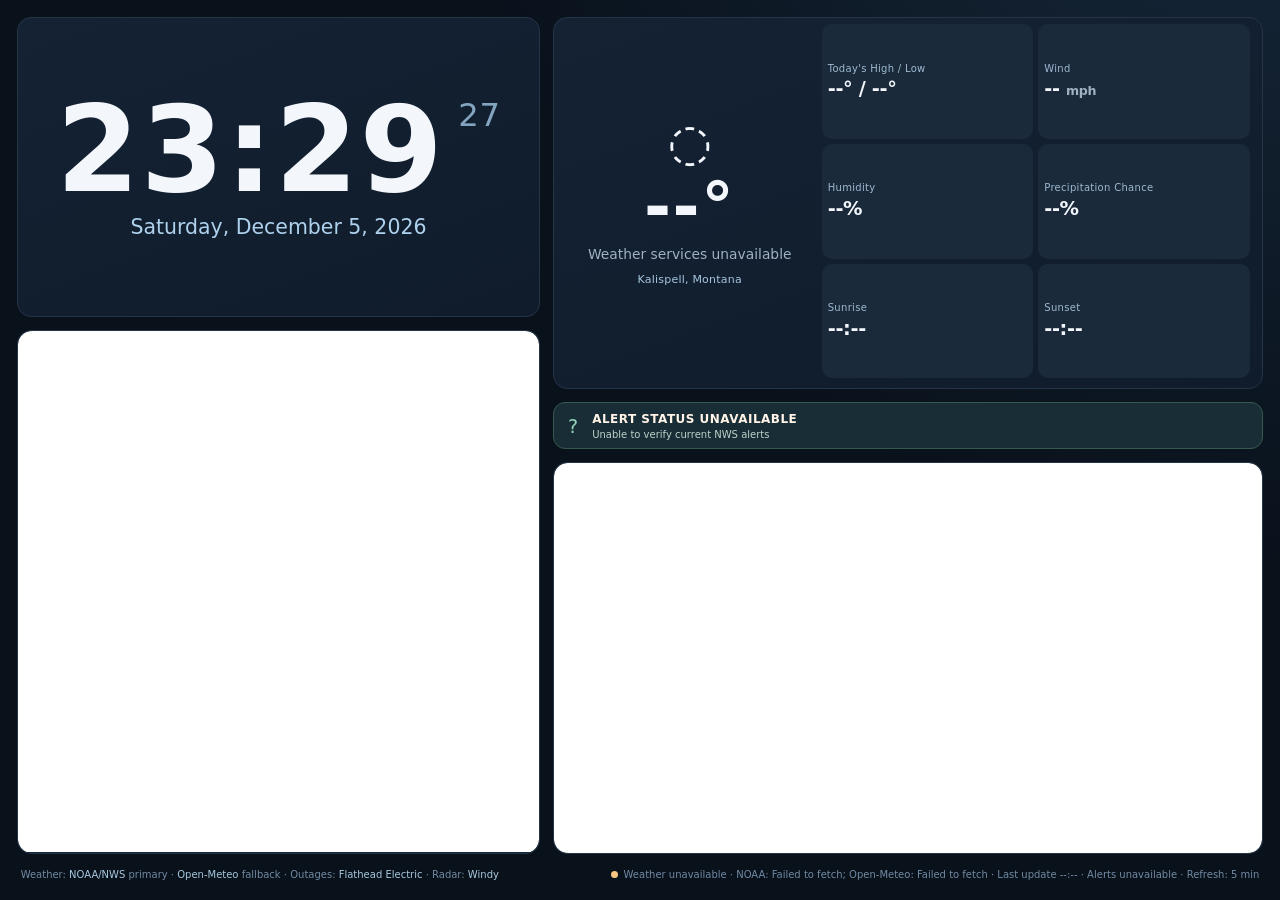
==== kalispell-dashboard/index.html @ 85103fdf "Add files via upload" ====
<!doctype html>
<html lang="en">
<head>
  <meta charset="utf-8">
  <meta name="viewport" content="width=device-width, initial-scale=1">
  <meta name="theme-color" content="#0a111b">
  <meta name="description" content="Kalispell, Montana live weather, power outage map and radar TV dashboard">
  <title>Kalispell | Live Information Dashboard</title>
  <!-- Kalispell TV Dashboard v1.0 -->
  <style>
    :root{color-scheme:dark;--bg:#09111b;--panel:#111e2d;--border:#243548;--soft:#9fb1c3;--white:#f3f7fc;--accent:#73c4eb;--ok:#8bd5b1;--warn:#f8c681}
    *{box-sizing:border-box}
    html,body{margin:0;min-height:100%;background:var(--bg);color:var(--white);font-family:Inter,ui-sans-serif,system-ui,-apple-system,"Segoe UI",sans-serif}
    body{overflow:hidden}
    .screen{height:100dvh;min-height:560px;display:grid;grid-template-rows:minmax(0,1fr) auto;gap:clamp(10px,1vw,20px);padding:clamp(12px,1.3vw,28px);background:radial-gradient(circle at 100% -30%,#182b3e 0%,transparent 48%),var(--bg)}
    .header{display:flex;justify-content:space-between;align-items:center;gap:20px;min-height:clamp(88px,12vh,140px)}
    .eyebrow,.label{font-weight:750;letter-spacing:.16em;text-transform:uppercase;color:var(--soft);font-size:clamp(10px,.8vw,16px)}
    .place{display:flex;align-items:center;gap:12px;margin-bottom:7px}
    .place .dot{height:9px;width:9px;flex-shrink:0;background:var(--accent);border-radius:50%;box-shadow:0 0 15px #73c4eb77}
    h1{font-size:clamp(19px,1.9vw,36px);margin:0;font-weight:700;letter-spacing:-.04em}
    .date{color:var(--soft);font-size:clamp(14px,1vw,20px);margin-top:5px}
    .clockgroup{text-align:right;white-space:nowrap}
    .clock{font-size:clamp(48px,5.25vw,108px);font-weight:720;line-height:.98;letter-spacing:-.068em;font-variant-numeric:tabular-nums}
    .clock small{font-size:.45em;letter-spacing:-.02em;color:#7f9bb5}
    .tz{font-size:clamp(10px,.8vw,15px);color:var(--soft);margin-top:6px;letter-spacing:.12em}
    .bodygrid{display:grid;grid-template-columns:minmax(0,42%) minmax(0,1fr);grid-template-rows:minmax(0,1fr);gap:clamp(10px,1vw,20px);min-height:0}
    .panel{min-height:0;overflow:hidden;background:linear-gradient(160deg,#142234,#101c2b);border:1px solid var(--border);border-radius:clamp(14px,1vw,21px);display:flex;flex-direction:column;position:relative}
    .panel-head{padding:clamp(12px,1.2vw,23px) clamp(16px,1.4vw,27px) 0;display:flex;gap:16px;align-items:center;justify-content:space-between;flex-shrink:0}
    .panel-title{display:flex;gap:10px;align-items:center;font-weight:750;letter-spacing:.12em;text-transform:uppercase;font-size:clamp(12px,.9vw,18px)}
    .panel-title svg{width:21px;height:21px;color:var(--accent)}
    .external{color:var(--accent);text-decoration:none;border:1px solid #3c617a;border-radius:8px;padding:8px 12px;font-size:clamp(10px,.7vw,14px);font-weight:650;white-space:nowrap;transition:background .2s}
    .external:hover,.external:focus-visible{background:#1b405c;outline:none}
    .weather{grid-column:auto;grid-row:auto;display:grid;grid-template-rows:auto auto minmax(0,1fr) auto}
    .weather-main{padding:clamp(12px,1.4vw,28px) clamp(16px,1.4vw,27px) clamp(5px,.6vw,12px);display:flex;align-items:center;gap:clamp(12px,1.25vw,22px)}
    .weather-symbol{font-size:clamp(36px,4vw,82px);filter:drop-shadow(0 0 14px #ffffff10);line-height:1;min-width:1.3em;text-align:center}
    .temp{font-size:clamp(52px,5vw,104px);font-weight:730;letter-spacing:-.075em;line-height:1;font-variant-numeric:tabular-nums}
    .condition{font-size:clamp(13px,1.05vw,21px);color:var(--soft);margin-top:6px;font-weight:500}
    .metrics{display:grid;grid-template-columns:repeat(2,minmax(0,1fr));margin:0 clamp(16px,1.4vw,27px);border-top:1px solid var(--border);flex:1;align-content:space-around}
    .metric{padding:clamp(5px,.7vw,12px) 3px;min-width:0}
    .metric:nth-child(even){padding-left:clamp(12px,1.3vw,25px);border-left:1px solid var(--border)}
    .metric-name{color:#96abc0;font-size:clamp(10px,.75vw,15px);letter-spacing:.03em}
    .metric-value{font-weight:680;font-size:clamp(17px,1.5vw,32px);margin-top:4px;font-variant-numeric:tabular-nums;white-space:nowrap}
    .metric-value em{font-size:.65em;color:var(--soft);font-style:normal}
    .weather-bottom{border-top:1px solid var(--border);padding:clamp(9px,.7vw,14px) clamp(16px,1.4vw,27px);display:flex;justify-content:space-between;align-items:center;gap:8px;color:#93a9be;font-size:clamp(10px,.7vw,14px)}
    .status-dot{display:inline-block;width:7px;height:7px;background:#7d8e9f;border-radius:50%;margin-right:6px}
    .status-dot.live{background:var(--ok)}.status-dot.error{background:var(--warn)}
    .map-panel{grid-column:auto;grid-row:auto;}
    .radar-panel{grid-column:auto;grid-row:auto}
    .map-wrap{position:relative;flex:1;min-height:0;margin:clamp(11px,.9vw,18px);overflow:hidden;border-radius:10px;background:repeating-linear-gradient(45deg,#162637,#162637 14px,#1b2c3d 14px,#1b2c3d 28px)}
    iframe{position:absolute;inset:0;width:100%;height:100%;border:0;background:#152435}
    .map-caption{position:absolute;right:12px;bottom:12px;background:#0b1726e6;padding:7px 11px;border:1px solid #324356;border-radius:8px;color:#c5d1dc;font-size:clamp(10px,.72vw,14px);pointer-events:none}
    .radar-caption{left:12px;right:auto}
    footer{display:flex;justify-content:space-between;align-items:center;gap:16px;color:#718ba4;font-size:clamp(10px,.75vw,15px);padding:0 4px;min-height:17px}
    footer a{color:#a8c9df;text-decoration:none}
    .offscreen{position:absolute;width:1px;height:1px;overflow:hidden;clip-path:inset(50%)}
    .leftstack,.rightstack{min-height:0;display:grid;gap:clamp(10px,1vw,20px)}
    .leftstack{grid-template-rows:minmax(0,.73fr) minmax(0,1.27fr)}
    .rightstack{grid-template-rows:minmax(0,1fr) minmax(0,1fr)}
    .rightstack.has-alerts{grid-template-rows:minmax(0,1fr) auto minmax(0,1fr)}
    .clock-panel{padding:clamp(18px,2.2vw,44px);justify-content:space-between}
    .clock-panel .clockgroup{text-align:left;white-space:nowrap}
    .clock-panel .clock{font-size:clamp(64px,7.4vw,148px)}
    .clock-panel .date{font-size:clamp(17px,1.55vw,30px);color:#e2eaf4}
    .clock-panel h1{font-size:clamp(24px,2.35vw,44px)}
    .clock-panel .tz{font-size:clamp(12px,.95vw,18px)}
    .weather-main{padding-top:clamp(6px,.85vw,18px);padding-bottom:3px}
    .weather-symbol{font-size:clamp(35px,3.2vw,67px)}
    .temp{font-size:clamp(48px,4.4vw,92px)}
    .metric-value{font-size:clamp(17px,1.38vw,29px)}
    .metric{padding:clamp(3px,.38vw,8px) 3px}
    .alert-banner{display:none;background:linear-gradient(100deg,#5f311d,#342327);border:1px solid #e7a16d;color:#fff4e7;border-radius:12px;padding:clamp(10px,.9vw,18px) clamp(14px,1vw,22px);align-items:center;gap:14px;min-width:0}
    .alert-banner.active{display:flex}
    .alert-symbol{font-size:27px;flex-shrink:0}
    .alert-copy{min-width:0;flex:1}
    .alert-heading{font-size:clamp(13px,1vw,20px);font-weight:800;letter-spacing:.04em}
    .alert-details{font-size:clamp(11px,.8vw,15px);color:#f0c8ae;margin-top:3px;overflow:hidden;text-overflow:ellipsis;white-space:nowrap}
    .alert-link{color:#ffe2b2;text-decoration:underline;font-size:clamp(11px,.75vw,14px);white-space:nowrap}
    .alert-banner.severe{background:linear-gradient(100deg,#862b2b,#41202a);border-color:#ff8989}
    /* v3: Clock featured, outage map expanded, compact weather information tiles */
    .clock-panel{justify-content:center;align-items:center;gap:clamp(8px,1.2vh,16px);padding:clamp(10px,1.2vw,22px)}
    .clock-panel .clockgroup{width:100%;text-align:center;display:flex;align-items:center;justify-content:center;flex-direction:column;gap:clamp(6px,1vh,12px);margin-top:0}
    .clock-panel .clock{display:flex;align-items:flex-start;justify-content:center;gap:clamp(4px,.7vw,14px);font-size:clamp(80px,10.1vw,188px);line-height:.92;letter-spacing:-.065em;font-weight:650}
    .clock-panel .clock small{font-size:.27em;line-height:1.05;letter-spacing:0;margin-top:.08em;color:#83a5c0;font-weight:500}
    .clock-panel .date{font-size:clamp(18px,1.6vw,30px);color:#aed1ed;font-weight:400;margin:0;text-align:center}
    .metrics{grid-template-columns:repeat(3,minmax(0,1fr));gap:clamp(6px,.45vw,10px);margin:0 clamp(12px,1vw,20px) clamp(6px,.5vw,10px);padding-top:clamp(4px,.4vw,8px);align-content:start}
    .metric,.metric:nth-child(even){border:0;padding:clamp(8px,.65vw,12px);background:#1a2a3b;border-radius:10px;display:flex;flex-direction:column;justify-content:center;gap:clamp(4px,.25vw,7px)}
    .metric-name{font-size:clamp(10px,.68vw,13px);line-height:1.2;color:#9db9d1}
    .metric-value{font-size:clamp(18px,1.45vw,28px);margin:0;letter-spacing:-.02em}
    .weather-main{flex-shrink:0;gap:clamp(12px,1.1vw,20px);padding:clamp(6px,.55vw,12px) clamp(16px,1.1vw,24px) clamp(4px,.35vw,8px)}
    .weather-symbol{min-width:1.1em;font-size:clamp(44px,3.7vw,72px)}
    .temp{font-size:clamp(56px,4.5vw,90px)}
    .condition{margin-top:2px}
    .weather-location{font-size:clamp(11px,.8vw,15px);color:#83a5c0;letter-spacing:.12em;text-transform:uppercase;margin-top:5px}
    .weather-bottom{flex-shrink:0;padding:clamp(7px,.55vw,10px) clamp(16px,1.1vw,22px);font-size:clamp(10px,.68vw,13px)}
    @media(max-height:820px) and (min-width:851px){.metric,.metric:nth-child(even){padding:5px 9px;gap:2px}.weather-main{padding:5px 18px}.temp{font-size:clamp(44px,3.9vw,76px)}.clock-panel .clock{font-size:clamp(72px,9.6vw,176px)}.clock-panel .date{font-size:clamp(16px,1.45vw,26px)}}
    @media(max-width:850px){body{overflow:auto}.screen{height:auto;min-height:100dvh}.bodygrid{grid-template-columns:1fr;grid-template-rows:auto auto}.leftstack{grid-template-rows:250px 370px}.rightstack{grid-template-rows:370px 340px}.rightstack.has-alerts{grid-template-rows:370px auto 340px}.weather-main{padding-top:20px}.metrics{min-height:210px}.clock-panel .clock{font-size:clamp(54px,10vw,100px)}.metrics{grid-template-columns:repeat(2,minmax(0,1fr))}footer{flex-wrap:wrap}}
    @media(max-height:730px) and (min-width:851px){.screen{gap:8px;padding:10px}.weather-main{padding-top:2px;padding-bottom:2px}.metric{padding-top:1px;padding-bottom:1px}.panel-head{padding-top:8px}.map-wrap{margin:7px}.weather-bottom{padding-top:4px;padding-bottom:4px}.clock-panel{padding:12px}.clock-panel .clockgroup{gap:4px}}

    /* v5: fullscreen map canvases, compact landscape weather + persistent alert strip */
    .rightstack,.rightstack.has-alerts{grid-template-rows:minmax(0,1fr) auto minmax(0,1.05fr)}
    .map-panel .map-wrap,.radar-panel .map-wrap{margin:0;border-radius:inherit;flex:1}
    .weather{display:flex;flex-direction:column}
    .weather-content{padding-top:clamp(12px,1vw,22px)}
    .weather-main{justify-content:flex-start;padding-top:clamp(6px,.6vw,14px)}
    .weather-location{margin-top:clamp(3px,.35vw,8px);font-size:clamp(11px,.85vw,17px);color:#a6c6df;text-transform:none;letter-spacing:.02em;text-align:center}
    .weather .panel-head{padding:clamp(10px,.85vw,17px) clamp(14px,1vw,22px) 5px}
    .weather-content{display:grid;grid-template-columns:minmax(0,36%) minmax(0,1fr);gap:clamp(8px,.7vw,14px);padding:clamp(6px,.5vw,10px) clamp(12px,1vw,20px) clamp(10px,.7vw,14px);flex:1;min-height:0;align-items:stretch}
    .weather-main{padding:0;display:flex;flex-direction:column;align-items:center;justify-content:center;gap:clamp(5px,.7vh,12px);min-width:0}
    .weather-symbol{font-size:clamp(42px,4vw,76px);min-width:0}
    .temp{font-size:clamp(58px,5.1vw,100px);line-height:1;text-align:center}
    .condition{font-size:clamp(13px,1.08vw,20px);text-align:center;margin:0}
    .metrics{border-top:0;display:grid;grid-template-columns:repeat(2,minmax(0,1fr));grid-template-rows:repeat(3,minmax(0,1fr));gap:clamp(5px,.4vw,9px);margin:0;padding:0;min-height:0;align-content:stretch}
    .metric,.metric:nth-child(even){padding:clamp(5px,.48vw,10px);min-height:0;gap:clamp(2px,.3vh,6px);justify-content:center}
    .metric-name{font-size:clamp(10px,.73vw,14px)}
    .metric-value{font-size:clamp(18px,1.52vw,30px)}
    .alert-banner{display:flex;min-height:clamp(47px,5.1vh,76px);background:#182d35;border-color:#36594e;padding:clamp(8px,.65vw,13px) clamp(14px,1vw,20px)}
    .alert-banner.severe{background:linear-gradient(100deg,#862b2b,#41202a);border-color:#ff8989}
    .alert-symbol{font-size:clamp(19px,1.3vw,26px);color:#95d5bb}
    .alert-banner.severe .alert-symbol{color:#fff}
    .alert-heading{font-size:clamp(12px,.93vw,17px)}
    .alert-details{font-size:clamp(10px,.74vw,14px);color:#bed3ca}
    .alert-link[hidden]{display:none}
    .footer-health{white-space:nowrap}
    @media (min-width:851px) and (max-height:820px){.weather-content{padding:3px 10px 8px}.weather .panel-head{padding-top:7px}.weather-symbol{font-size:clamp(32px,3vw,55px)}.temp{font-size:clamp(45px,4.2vw,78px)}.metric,.metric:nth-child(even){padding:3px 8px;gap:2px}.metric-value{font-size:clamp(16px,1.35vw,25px)}.condition{font-size:clamp(11px,.93vw,17px)}}
    @media (max-width:850px){.rightstack,.rightstack.has-alerts{grid-template-rows:380px auto 340px}.weather-content{grid-template-columns:36% 1fr}.metrics{grid-template-columns:repeat(2,minmax(0,1fr));min-height:0}footer{flex-wrap:wrap}.footer-health{white-space:normal}}
    /* v7: give the clock and temperature digits breathing room */
    .clock-panel .clock{letter-spacing:.005em;gap:clamp(10px,1.1vw,22px);font-size:clamp(72px,9.35vw,176px)}
    .clock-panel .clock > span{letter-spacing:.012em;white-space:nowrap}
    .clock-panel .clock small{letter-spacing:.02em;margin-top:.10em}
    .temp{letter-spacing:.025em;font-kerning:normal}
    @media (min-width:851px) and (max-height:820px){.clock-panel .clock{font-size:clamp(68px,8.9vw,162px)}}
    @media (max-width:850px){.clock-panel .clock{font-size:clamp(50px,9vw,95px);gap:8px}}
  </style>
</head>
<body>
<main class="screen">
  <section class="bodygrid" aria-label="Live Kalispell TV information">
    <div class="leftstack">
      <article class="panel clock-panel" aria-label="Kalispell date and time">
        <div class="clockgroup">
          <div class="clock" aria-label="Local 24 hour time"><span id="clock">--:--</span><small id="seconds">--</small></div>
          <div class="date" id="date">Loading local date…</div>
          
        </div>
      </article>
    <article class="panel map-panel">
      
      <div class="map-wrap"><iframe title="Flathead Electric Cooperative outage map" loading="eager" referrerpolicy="no-referrer" src="https://outage.flathead.coop:8181/"></iframe></div>
    </article>

    </div>
    <div class="rightstack" id="rightstack">
    <article class="panel weather">

      <div class="weather-content"><div class="weather-main"><div class="weather-symbol" id="weather-icon" aria-hidden="true">◌</div><div class="temp" id="temp">--°</div><div class="condition" id="condition">Connecting to weather service…</div><div class="weather-location">Kalispell, Montana</div></div>
      <div class="metrics">
        <div class="metric"><div class="metric-name">Today's High / Low</div><div class="metric-value" id="highlow">--° / --°</div></div>
        <div class="metric"><div class="metric-name">Wind</div><div class="metric-value" id="wind">-- <em>mph</em></div></div>
        <div class="metric"><div class="metric-name">Humidity</div><div class="metric-value" id="humidity">--%</div></div>
        <div class="metric"><div class="metric-name">Precipitation Chance</div><div class="metric-value" id="precip">--%</div></div>
        <div class="metric"><div class="metric-name">Sunrise</div><div class="metric-value" id="sunrise">--:--</div></div>
        <div class="metric"><div class="metric-name">Sunset</div><div class="metric-value" id="sunset">--:--</div></div>
      </div>
      </div>
    </article>

      <aside class="alert-banner" id="alert-banner" role="status" aria-live="polite" aria-label="Active National Weather Service alerts">
        <span class="alert-symbol" id="alert-symbol" aria-hidden="true">✓</span>
        <div class="alert-copy"><div class="alert-heading" id="alert-heading">CHECKING WEATHER ALERTS</div><div class="alert-details" id="alert-details">Waiting for National Weather Service response</div></div>
        <a class="alert-link" id="alert-link" hidden target="_blank" rel="noopener noreferrer" href="https://www.weather.gov/mso/">DETAILS ↗</a>
      </aside>
    <article class="panel radar-panel">
      
      <div class="map-wrap"><iframe title="Windy live weather radar over northwest Montana" loading="eager" src="https://embed.windy.com/embed2.html?lat=48.198&lon=-114.312&detailLat=48.198&detailLon=-114.312&width=1200&height=400&zoom=8&level=surface&overlay=radar&product=radar&menu=&message=&marker=&calendar=now&pressure=&type=map&location=coordinates&detail=&metricWind=mph&metricTemp=%C2%B0F&radarRange=-1&play=1" allow="autoplay" allowfullscreen></iframe></div>
    </article>
    </div>
  </section>
  <footer><span>Weather: <a href="https://www.weather.gov/" target="_blank" rel="noopener">NOAA/NWS</a> primary · <a href="https://open-meteo.com/" target="_blank" rel="noopener">Open-Meteo</a> fallback · Outages: <a href="https://www.flatheadelectric.com/outage/" target="_blank" rel="noopener">Flathead Electric</a> · Radar: <a href="https://www.windy.com/" target="_blank" rel="noopener">Windy</a></span><span class="footer-health"><span id="weather-status-dot" class="status-dot"></span><span id="weather-status">Weather connecting</span> · <span id="updated">Last update --:--</span> · <span id="alert-status">Alerts checking</span> · Refresh: 5 min</span></footer>
</main>
<script>
  'use strict';
  const TZ='America/Denver';
  const $=id=>document.getElementById(id);
  const timeFmt=new Intl.DateTimeFormat('en-US',{timeZone:TZ,hour:'2-digit',minute:'2-digit',hourCycle:'h23'});
  const dateFmt=new Intl.DateTimeFormat('en-US',{timeZone:TZ,weekday:'long',month:'long',day:'numeric',year:'numeric'});
  const clockFmt=new Intl.DateTimeFormat('en-US',{timeZone:TZ,hour:'2-digit',minute:'2-digit',second:'2-digit',hourCycle:'h23'});
  function clockTick(){let now=new Date();let parts=clockFmt.formatToParts(now);let val=x=>parts.find(p=>p.type===x)?.value??'00';$('clock').textContent=`${val('hour')}:${val('minute')}`;$('seconds').textContent=val('second');$('date').textContent=dateFmt.format(now)}
  clockTick();setInterval(clockTick,1000);
  const WEATHER_URL='https://api.open-meteo.com/v1/forecast?latitude=48.1987&longitude=-114.3129&current=temperature_2m,relative_humidity_2m,weather_code,is_day,wind_speed_10m,wind_direction_10m&daily=temperature_2m_max,temperature_2m_min,sunrise,sunset&hourly=precipitation_probability&temperature_unit=fahrenheit&wind_speed_unit=mph&timezone=America%2FDenver&forecast_days=2';
  const compass=d=>['N','NE','E','SE','S','SW','W','NW'][Math.round((d%360)/45)%8];
  const txt=(v,suffix='')=>Number.isFinite(v)?`${Math.round(v)}${suffix}`:'--';
  const weatherLookup=(code,isDay)=>{
    if(code===0)return[isDay?'☀':'☾','Clear sky'];
    if(code===1)return[isDay?'🌤':'☾','Mainly clear'];
    if(code===2)return['⛅','Partly cloudy'];
    if(code===3)return['☁','Overcast'];
    if([45,48].includes(code))return['≋','Foggy'];
    if([51,53,55,56,57].includes(code))return['🌧','Drizzle'];
    if([61,63,65,66,67,80,81,82].includes(code))return['🌧','Rain'];
    if([71,73,75,77,85,86].includes(code))return['❄','Snow'];
    if([95,96,99].includes(code))return['⛈','Thunderstorms'];
    return['◌','Conditions unavailable'];
  };
  function precipitationProbability(data){
    const times=data.hourly?.time??[],vals=data.hourly?.precipitation_probability??[];
    // Open-Meteo hourly timestamps are Kalispell-local; find the nearest local hour.
    const key=new Intl.DateTimeFormat('sv-SE',{timeZone:TZ,year:'numeric',month:'2-digit',day:'2-digit',hour:'2-digit',hourCycle:'h23'}).format(new Date()).replace(' ','T');
    let index=times.indexOf(key+':00');
    if(index<0)index=times.findIndex(t=>t>=key);
    return index>=0?vals[index]:null;
  }
  let weatherLastSuccessful=0;
  async function fetchJson(url,timeoutMs=14000){
    const controller=new AbortController();const timer=setTimeout(()=>controller.abort(),timeoutMs);
    try{
      const response=await fetch(url,{cache:'no-store',signal:controller.signal,headers:{Accept:'application/json'}});
      if(!response.ok)throw new Error(`HTTP ${response.status}`);
      return await response.json();
    }finally{clearTimeout(timer)}
  }
  function setWeatherStatus(message,ok=false){
    $('weather-status').textContent=message;
    $('weather-status-dot').className='status-dot '+(ok?'live':'error');
  }
  function windInfo(speed,direction){
    const bearing=Number.isFinite(direction)?compass(direction):'';
    $('wind').innerHTML=`${txt(speed)} <em>mph ${bearing}</em>`;
  }
  function renderOpenMeteo(data){
    const c=data.current,d=data.daily;
    if(!c||!d||!Number.isFinite(c.temperature_2m))throw new Error('Missing current temperature');
    const [icon,condition]=weatherLookup(c.weather_code,c.is_day===1);
    $('weather-icon').textContent=icon;$('temp').textContent=txt(c.temperature_2m,'°');$('condition').textContent=condition;
    $('highlow').textContent=`${txt(d.temperature_2m_max?.[0],'°')} / ${txt(d.temperature_2m_min?.[0],'°')}`;
    windInfo(c.wind_speed_10m,c.wind_direction_10m);
    $('humidity').textContent=txt(c.relative_humidity_2m,'%');$('precip').textContent=txt(precipitationProbability(data),'%');
    $('sunrise').textContent=d.sunrise?.[0]?.split('T')[1]?.slice(0,5)??'--:--';
    $('sunset').textContent=d.sunset?.[0]?.split('T')[1]?.slice(0,5)??'--:--';
  }
  // If Open-Meteo cannot be reached, NWS supplies current forecast conditions and high/low.
  // Unavailable fields stay as dashes instead of showing made-up measurements.
  async function renderNwsPrimary(){
    const point=await fetchJson('https://api.weather.gov/points/48.1987,-114.3129');
    const hourlyUrl=point.properties?.forecastHourly;
    const dailyUrl=point.properties?.forecast;
    if(!hourlyUrl||!dailyUrl)throw new Error('NWS location lookup unavailable');
    const [hourly,daily]=await Promise.all([fetchJson(hourlyUrl),fetchJson(dailyUrl)]);
    const h=hourly.properties?.periods?.[0],periods=daily.properties?.periods??[];
    if(!h||!Number.isFinite(h.temperature))throw new Error('NWS forecast missing');
    const isDay=h.isDaytime;
    const text=h.shortForecast||'Forecast conditions';
    const wx=String(text).toLowerCase();
    $('weather-icon').textContent=/snow/.test(wx)?'❄':/thunder/.test(wx)?'⛈':/rain|shower/.test(wx)?'🌧':/cloud|overcast/.test(wx)?'☁':isDay?'☀':'☾';
    let tempF=h.temperature;
    if(h.temperatureUnit==='C')tempF=tempF*9/5+32;
    $('temp').textContent=txt(tempF,'°');$('condition').textContent=text;
    const highs=periods.filter(p=>p.isDaytime),lows=periods.filter(p=>!p.isDaytime);
    $('highlow').textContent=`${txt(highs[0]?.temperature,'°')} / ${txt(lows[0]?.temperature,'°')}`;
    const windMatch=String(h.windSpeed||'').match(/\d+/);
    $('wind').textContent=(windMatch?windMatch[0]:'--')+' mph '+(h.windDirection||'');
    const rh=h.relativeHumidity?.value;
    $('humidity').textContent=txt(rh,'%');
    $('precip').textContent=txt(h.probabilityOfPrecipitation?.value,'%');
    $('sunrise').textContent='--:--';$('sunset').textContent='--:--';
  }
  // Sunrise/sunset computed locally with NOAA's published solar equations.
  // Open-Meteo is consulted only if the NOAA/NWS forecast itself fails.
  function calculateSolarTimes(){
    const dateParts = new Intl.DateTimeFormat('en-US',{timeZone:TZ,year:'numeric',month:'numeric',day:'numeric'}).formatToParts(new Date());
    const field = k => Number(dateParts.find(p=>p.type===k).value);
    const y=field('year'),m=field('month'),d=field('day');
    const n=Math.floor((Date.UTC(y,m-1,d)-Date.UTC(y,0,1))/86400000)+1;
    const latitude=48.1987*Math.PI/180, longitude=-114.3129;
    function solve(rise){
      function attempt(t){
        const gamma=2*Math.PI/365*(n-1+(t/60-720)/1440);
        const e=229.18*(0.000075+0.001868*Math.cos(gamma)-0.032077*Math.sin(gamma)-0.014615*Math.cos(2*gamma)-0.040849*Math.sin(2*gamma));
        const decl=0.006918-0.399912*Math.cos(gamma)+0.070257*Math.sin(gamma)-0.006758*Math.cos(2*gamma)+0.000907*Math.sin(2*gamma)-0.002697*Math.cos(3*gamma)+0.00148*Math.sin(3*gamma);
        const argument=(Math.cos(90.833*Math.PI/180)/(Math.cos(latitude)*Math.cos(decl))-Math.tan(latitude)*Math.tan(decl));
        if(argument>1||argument< -1)return NaN;
        const hourAngle=Math.acos(argument)*180/Math.PI;
        return 720-4*(longitude+(rise?hourAngle:-hourAngle))-e;
      }
      let t=attempt(720);
      if(Number.isFinite(t))t=attempt(t);
      if(!Number.isFinite(t))return '--:--';
      const instant=new Date(Date.UTC(y,m-1,d)+Math.round(t)*60000);
      return new Intl.DateTimeFormat('en-GB',{timeZone:TZ,hour:'2-digit',minute:'2-digit',hourCycle:'h23'}).format(instant);
    }
    $('sunrise').textContent=solve(true);
    $('sunset').textContent=solve(false);
  }
  let weatherRefreshing=false;
  async function refreshWeather(){
    if(weatherRefreshing)return;
    weatherRefreshing=true;
    let primaryError;
    try{
      try{
        await renderNwsPrimary();
        weatherLastSuccessful=Date.now();
        $('updated').textContent=`Updated ${timeFmt.format(new Date())}`;
        setWeatherStatus('Weather live · NOAA/NWS',true);
        // Locally compute solar times using NOAA equations.
        calculateSolarTimes();
        return;
      }catch(error){primaryError=error;console.warn('NOAA/NWS unavailable:',error)}
      try{
        renderOpenMeteo(await fetchJson(WEATHER_URL));
        weatherLastSuccessful=Date.now();
        $('updated').textContent=`Updated ${timeFmt.format(new Date())}`;
        setWeatherStatus('Weather live · Open-Meteo backup',true);
        return;
      }catch(error){
        console.warn('Open-Meteo backup unavailable:',error);
        const reason=`NOAA: ${primaryError?.message||'request failed'}; Open-Meteo: ${error?.message||'request failed'}`;
        setWeatherStatus('Weather unavailable · '+reason);
        if(!weatherLastSuccessful)$('condition').textContent='Weather services unavailable';
      }
    }finally{weatherRefreshing=false}
  }
  refreshWeather();setInterval(refreshWeather,5*60*1000);
  // Retry shortly after initial page load in case the network is still connecting.
  setTimeout(()=>{if(!weatherLastSuccessful)refreshWeather()},25000);
  // NWS active alerts for Flathead County (MTC029).
  // An unsuccessful response never silently clears an alert previously displayed.
  const ALERTS_URL='https://api.weather.gov/alerts/active?zone=MTC029';
  async function refreshAlerts(){
    try{
      const controller=new AbortController(), timer=setTimeout(()=>controller.abort(),12000);
      let response;
      try{response=await fetch(ALERTS_URL,{headers:{Accept:'application/geo+json'},cache:'no-store',signal:controller.signal})}finally{clearTimeout(timer)}
      if(!response.ok)throw new Error('NWS '+response.status);
      const data=await response.json();
      const now=Date.now();
      const alerts=(data.features??[]).filter(f=>{
        const a=f.properties??{};
        return a.status==='Actual' && (!a.effective||Date.parse(a.effective)<=now) && (!a.expires||Date.parse(a.expires)>now) && (!a.ends||Date.parse(a.ends)>now);
      }).sort((a,b)=>{
        const rank={Extreme:4,Severe:3,Moderate:2,Minor:1,Unknown:0};
        return (rank[b.properties.severity]??0)-(rank[a.properties.severity]??0);
      });
      const banner=$('alert-banner');
      $('alert-status').textContent='Alerts current';
      if(!alerts.length){banner.classList.remove('severe');$('alert-symbol').textContent='✓';$('alert-heading').textContent='NO ACTIVE ALERTS';$('alert-details').textContent='No watches, warnings, or advisories.';$('alert-link').hidden=true;return}
      const a=alerts[0].properties;
      $('alert-heading').textContent=(alerts.length>1?`${alerts.length} ACTIVE ALERTS · `:'')+(a.event??'WEATHER ALERT').toUpperCase();
      $('alert-details').textContent=a.headline||a.areaDesc||'Active National Weather Service advisory for Flathead County';
      $('alert-link').href=(a['@id']||a.id||alerts[0].id||'https://www.weather.gov/mso/');
      $('alert-symbol').textContent='⚠';$('alert-link').hidden=false;
      banner.classList.toggle('severe',['Severe','Extreme'].includes(a.severity));
    }catch(error){$('alert-status').textContent='Alerts unavailable';if($('alert-heading').textContent==='CHECKING WEATHER ALERTS'){$('alert-heading').textContent='ALERT STATUS UNAVAILABLE';$('alert-details').textContent='Unable to verify current NWS alerts';$('alert-symbol').textContent='?'}console.warn('Weather alerts update unsuccessful:',error)}
  }
  refreshAlerts();setInterval(refreshAlerts,2*60*1000);

  // Reload the static dashboard every six hours to keep embedded maps and a long-running TV browser fresh.
  setTimeout(()=>location.reload(),6*60*60*1000);
</script>
</body>
</html>
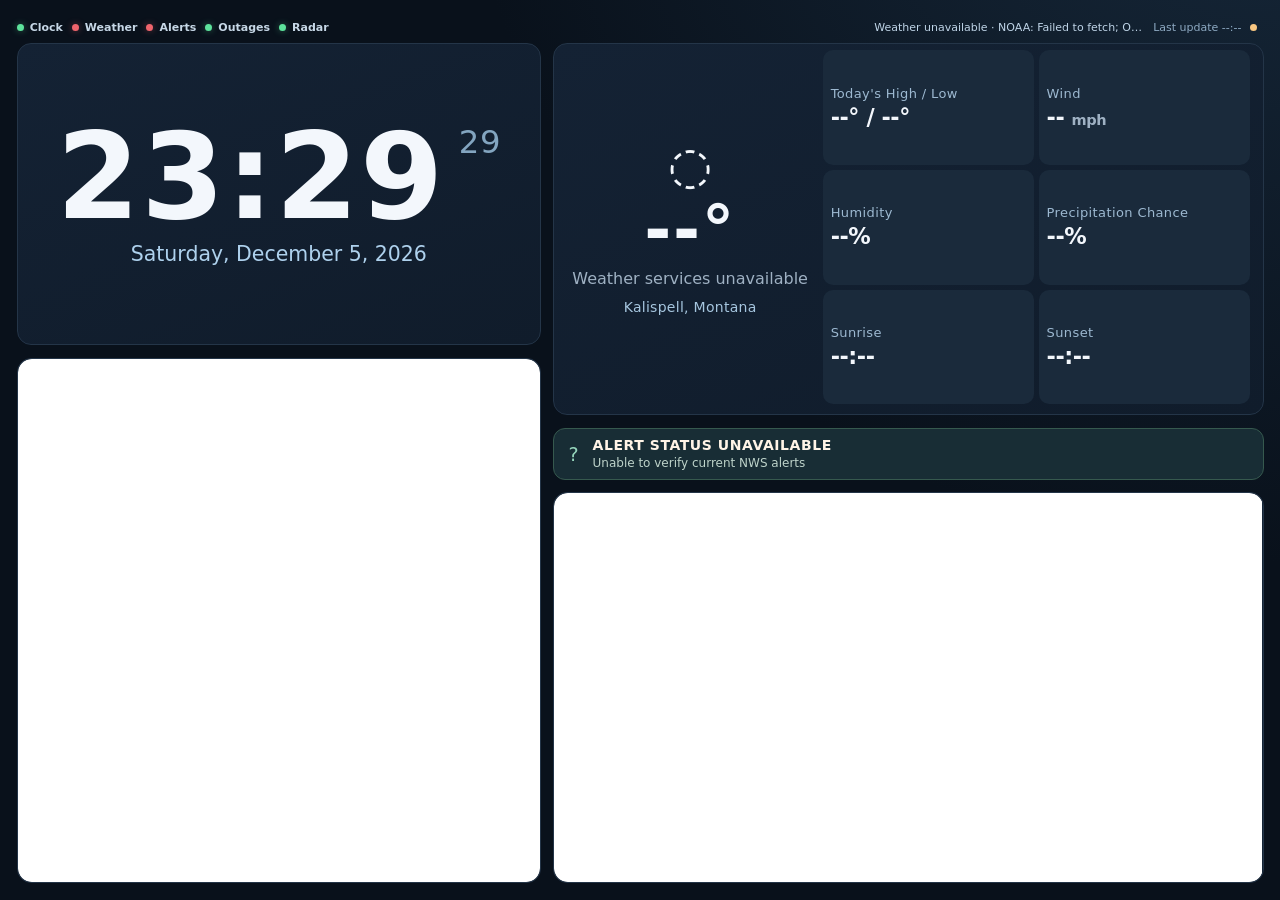
==== commit 9aff1943: "Add files via upload" ====
--- a/kalispell-dashboard/index.html
+++ b/kalispell-dashboard/index.html
@@ -6,7 +6,7 @@
   <meta name="theme-color" content="#0a111b">
   <meta name="description" content="Kalispell, Montana live weather, power outage map and radar TV dashboard">
   <title>Kalispell | Live Information Dashboard</title>
-  <!-- Kalispell TV Dashboard v1.0 -->
+  <!-- Kalispell TV Dashboard v1.1 -->
   <style>
     :root{color-scheme:dark;--bg:#09111b;--panel:#111e2d;--border:#243548;--soft:#9fb1c3;--white:#f3f7fc;--accent:#73c4eb;--ok:#8bd5b1;--warn:#f8c681}
     *{box-sizing:border-box}
@@ -130,10 +130,57 @@
     .temp{letter-spacing:.025em;font-kerning:normal}
     @media (min-width:851px) and (max-height:820px){.clock-panel .clock{font-size:clamp(68px,8.9vw,162px)}}
     @media (max-width:850px){.clock-panel .clock{font-size:clamp(50px,9vw,95px);gap:8px}}
+
+
+    /* v1.1: compact health header and larger TV typography */
+    .screen{grid-template-rows:auto minmax(0,1fr);gap:clamp(4px,.35vw,7px)}
+    .topbar{display:flex;justify-content:space-between;align-items:center;gap:9px;min-height:22px;color:#c6d7e6;font-size:clamp(11px,.72vw,14px);white-space:nowrap}
+    .topbar-status,.topbar-controls{display:flex;align-items:center;gap:clamp(7px,.7vw,13px);min-width:0}
+    .topbar-source{color:#bfd4e7;overflow:hidden;text-overflow:ellipsis;max-width:270px}
+    .topbar-updated{color:#8eaac3}
+    .health-item{display:inline-flex;gap:6px;align-items:center;font-weight:600}
+    .health-light{display:inline-block;width:7px;height:7px;flex:none;border-radius:50%;background:#e28c57;box-shadow:0 0 0 2px #ffffff12}
+    .health-light.good{background:#5de39c;box-shadow:0 0 7px #5de39c69}
+    .health-light.bad{background:#ef646c;box-shadow:0 0 7px #ef646c65}
+    .weather-location{font-size:clamp(14px,1.04vw,21px)}
+    .condition{font-size:clamp(16px,1.24vw,24px)}
+    .metric-name{font-size:clamp(13px,.95vw,19px);line-height:1.2}
+    .metric-value{font-size:clamp(21px,1.75vw,36px)}
+    .metric,.metric:nth-child(even){padding:clamp(6px,.58vw,12px)}
+    .alert-heading{font-size:clamp(14px,1.08vw,21px)}
+    .alert-details{font-size:clamp(12px,.88vw,17px)}
+    .weather-content{gap:clamp(8px,.8vw,15px)}
+    @media(min-width:851px) and (max-height:820px){
+      .metric-name{font-size:clamp(12px,.86vw,16px)}
+      .metric-value{font-size:clamp(18px,1.55vw,30px)}
+      .weather-location{font-size:clamp(12px,.94vw,18px)}
+      .condition{font-size:clamp(14px,1.06vw,20px)}
+    }
+    @media(max-width:1120px){.topbar{gap:6px}.topbar-status{gap:8px}.topbar-controls{gap:7px}.topbar-source{max-width:155px}}
+    @media(max-width:850px){.screen{grid-template-rows:auto auto}.topbar-status{flex-wrap:wrap}.topbar-controls{flex-wrap:wrap}}
+    /* Pixel shifting is always active on the content panels; the header stays fixed. */
+    .bodygrid{transition:transform 1.5s ease-in-out;will-change:transform}
+
   </style>
 </head>
 <body>
 <main class="screen">
+  <header class="topbar" aria-label="Dashboard health and controls">
+    <div class="topbar-status">
+      <span class="health-item"><i class="health-light" id="clock-light"></i>Clock</span>
+      <span class="health-item" title="Green when recent weather data is available"><i class="health-light" id="weather-light"></i>Weather</span>
+      <span class="health-item"><i class="health-light" id="alert-light"></i>Alerts</span>
+      <span class="health-item" title="Frame loaded; does not verify outage provider data"><i class="health-light" id="outage-light"></i>Outages</span>
+      <span class="health-item" title="Frame loaded; does not verify radar provider data"><i class="health-light" id="radar-light"></i>Radar</span>
+    </div>
+    <div class="topbar-controls">
+      <span id="weather-status" class="topbar-source">Weather connecting</span>
+      <span id="updated" class="topbar-updated">Last update --:--</span>
+      <span id="alert-status" class="offscreen">Alerts checking</span>
+      <span id="weather-status-dot" class="offscreen"></span>
+    </div>
+  </header>
+
   <section class="bodygrid" aria-label="Live Kalispell TV information">
     <div class="leftstack">
       <article class="panel clock-panel" aria-label="Kalispell date and time">
@@ -145,7 +192,7 @@
       </article>
     <article class="panel map-panel">
       
-      <div class="map-wrap"><iframe title="Flathead Electric Cooperative outage map" loading="eager" referrerpolicy="no-referrer" src="https://outage.flathead.coop:8181/"></iframe></div>
+      <div class="map-wrap"><iframe id="outage-frame" title="Flathead Electric Cooperative outage map" loading="eager" referrerpolicy="no-referrer" src="https://outage.flathead.coop:8181/"></iframe></div>
     </article>
 
     </div>
@@ -171,11 +218,11 @@
       </aside>
     <article class="panel radar-panel">
       
-      <div class="map-wrap"><iframe title="Windy live weather radar over northwest Montana" loading="eager" src="https://embed.windy.com/embed2.html?lat=48.198&lon=-114.312&detailLat=48.198&detailLon=-114.312&width=1200&height=400&zoom=8&level=surface&overlay=radar&product=radar&menu=&message=&marker=&calendar=now&pressure=&type=map&location=coordinates&detail=&metricWind=mph&metricTemp=%C2%B0F&radarRange=-1&play=1" allow="autoplay" allowfullscreen></iframe></div>
+      <div class="map-wrap"><iframe id="radar-frame" title="Windy live weather radar over northwest Montana" loading="eager" src="https://embed.windy.com/embed2.html?lat=48.198&lon=-114.312&detailLat=48.198&detailLon=-114.312&width=1200&height=400&zoom=8&level=surface&overlay=radar&product=radar&menu=&message=&marker=&calendar=now&pressure=&type=map&location=coordinates&detail=&metricWind=mph&metricTemp=%C2%B0F&radarRange=-1&play=1" allow="autoplay" allowfullscreen></iframe></div>
     </article>
     </div>
   </section>
-  <footer><span>Weather: <a href="https://www.weather.gov/" target="_blank" rel="noopener">NOAA/NWS</a> primary · <a href="https://open-meteo.com/" target="_blank" rel="noopener">Open-Meteo</a> fallback · Outages: <a href="https://www.flatheadelectric.com/outage/" target="_blank" rel="noopener">Flathead Electric</a> · Radar: <a href="https://www.windy.com/" target="_blank" rel="noopener">Windy</a></span><span class="footer-health"><span id="weather-status-dot" class="status-dot"></span><span id="weather-status">Weather connecting</span> · <span id="updated">Last update --:--</span> · <span id="alert-status">Alerts checking</span> · Refresh: 5 min</span></footer>
+
 </main>
 <script>
   'use strict';
@@ -353,6 +400,40 @@
   }
   refreshAlerts();setInterval(refreshAlerts,2*60*1000);
 
+
+  // Health signals: API data freshness and alert API health are checked directly.
+  // Cross-origin iframe 'load' means its frame loaded, not that its contents are healthy.
+  function light(id,state){const el=$(id);if(el)el.className='health-light '+(state===true?'good':state===false?'bad':'')}
+  light('clock-light',true);
+  let alertSuccessfulAt=0;
+  const oldAlertStatus=$('alert-status');
+  new MutationObserver(()=>{
+    if(oldAlertStatus.textContent==='Alerts current')alertSuccessfulAt=Date.now();
+    light('alert-light',oldAlertStatus.textContent==='Alerts current');
+  }).observe(oldAlertStatus,{childList:true,characterData:true,subtree:true});
+  for(const [frameId,lightId] of [['outage-frame','outage-light'],['radar-frame','radar-light']]){
+    const frame=$(frameId);
+    frame.addEventListener('load',()=>light(lightId,true));
+    frame.addEventListener('error',()=>light(lightId,false));
+    // A timeout means loading cannot be confirmed, not necessarily an outage.
+    setTimeout(()=>{if(!$(lightId).classList.contains('good'))light(lightId,false)},30000);
+  }
+  function refreshHealth(){
+    light('weather-light',!!weatherLastSuccessful && Date.now()-weatherLastSuccessful<15*60*1000);
+    if(alertSuccessfulAt && Date.now()-alertSuccessfulAt>10*60*1000)light('alert-light',false);
+  }
+  setInterval(refreshHealth,10000);
+  refreshHealth();
+  // Always-on subtle pixel shifting: reduces static exposure, but cannot prevent burn-in.
+  let shiftStep=0;
+  const shifts=[[0,0],[3,0],[3,3],[0,3],[-3,3],[-3,0],[-3,-3],[0,-3],[3,-3]];
+  function applyShift(){
+    const [x,y]=shifts[shiftStep%shifts.length];
+    document.querySelector('.bodygrid').style.transform=`translate(${x}px,${y}px)`;
+  }
+  setInterval(()=>{shiftStep++;applyShift()},120000);
+  applyShift();
+
   // Reload the static dashboard every six hours to keep embedded maps and a long-running TV browser fresh.
   setTimeout(()=>location.reload(),6*60*60*1000);
 </script>
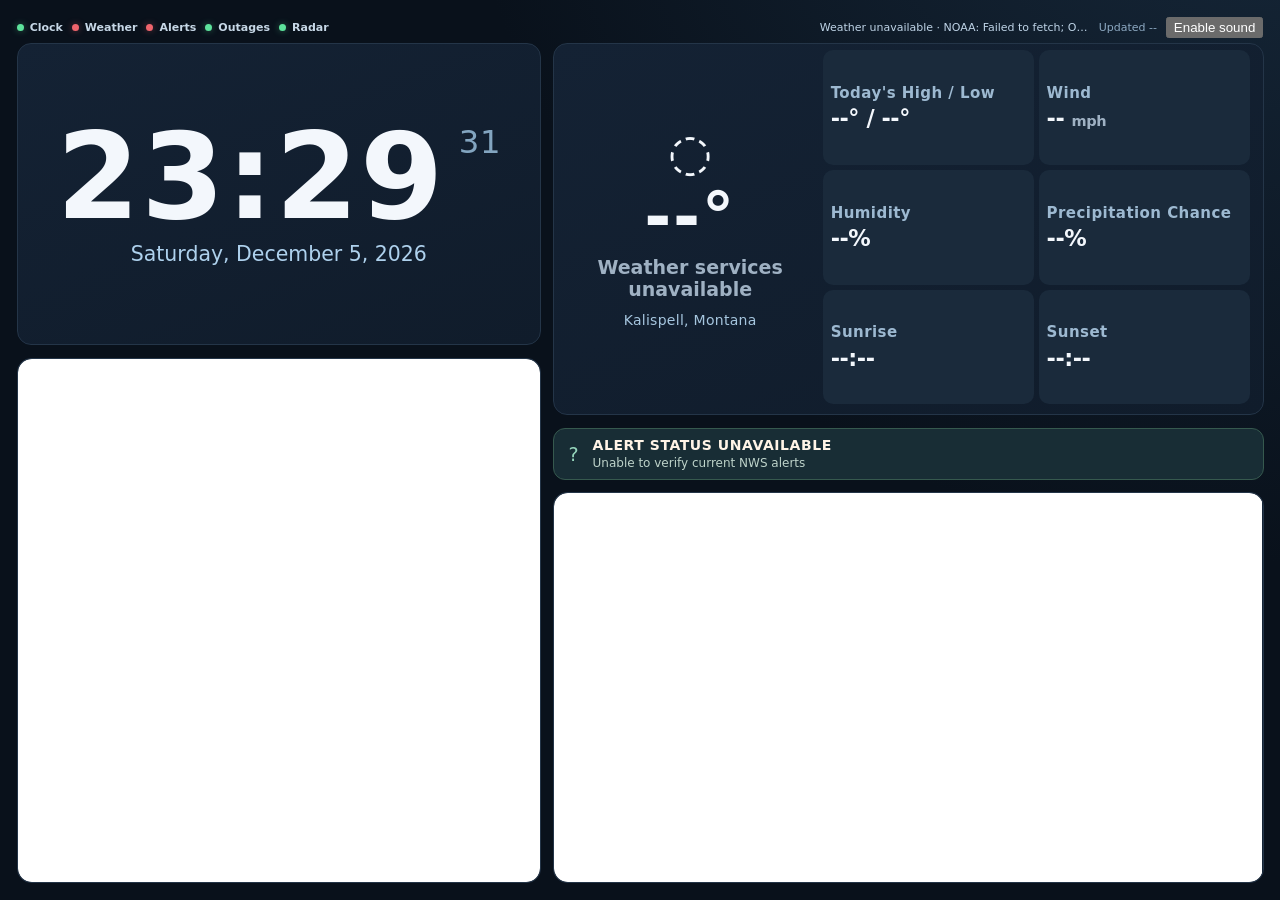
==== commit 72bb42d1: "Add files via upload" ====
--- a/kalispell-dashboard/index.html
+++ b/kalispell-dashboard/index.html
@@ -6,7 +6,7 @@
   <meta name="theme-color" content="#0a111b">
   <meta name="description" content="Kalispell, Montana live weather, power outage map and radar TV dashboard">
   <title>Kalispell | Live Information Dashboard</title>
-  <!-- Kalispell TV Dashboard v1.1 -->
+  <!-- Kalispell TV Dashboard v1.2 -->
   <style>
     :root{color-scheme:dark;--bg:#09111b;--panel:#111e2d;--border:#243548;--soft:#9fb1c3;--white:#f3f7fc;--accent:#73c4eb;--ok:#8bd5b1;--warn:#f8c681}
     *{box-sizing:border-box}
@@ -132,7 +132,7 @@
     @media (max-width:850px){.clock-panel .clock{font-size:clamp(50px,9vw,95px);gap:8px}}
 
 
-    /* v1.1: compact health header and larger TV typography */
+    /* v1.2: compact health header and larger TV typography */
     .screen{grid-template-rows:auto minmax(0,1fr);gap:clamp(4px,.35vw,7px)}
     .topbar{display:flex;justify-content:space-between;align-items:center;gap:9px;min-height:22px;color:#c6d7e6;font-size:clamp(11px,.72vw,14px);white-space:nowrap}
     .topbar-status,.topbar-controls{display:flex;align-items:center;gap:clamp(7px,.7vw,13px);min-width:0}
@@ -161,6 +161,14 @@
     /* Pixel shifting is always active on the content panels; the header stays fixed. */
     .bodygrid{transition:transform 1.5s ease-in-out;will-change:transform}
 
+
+    /* v1.2 TV readability refinements. Keep short-height rules readable too. */
+    .metric-name{font-size:clamp(15px,1.12vw,22px);font-weight:650;line-height:1.24}
+    .condition{font-size:clamp(19px,1.48vw,29px);font-weight:600;line-height:1.2}
+    @media(min-width:851px) and (max-height:820px){
+      .metric-name{font-size:clamp(14px,1.04vw,19px)}
+      .condition{font-size:clamp(17px,1.3vw,24px)}
+    }
   </style>
 </head>
 <body>
@@ -175,9 +183,9 @@
     </div>
     <div class="topbar-controls">
       <span id="weather-status" class="topbar-source">Weather connecting</span>
-      <span id="updated" class="topbar-updated">Last update --:--</span>
+      <span id="updated" class="topbar-updated">Updated --</span>
       <span id="alert-status" class="offscreen">Alerts checking</span>
-      <span id="weather-status-dot" class="offscreen"></span>
+      <button id="audio-enable" class="audio-enable" type="button" aria-label="Enable dashboard alarm sounds">Enable sound</button>
     </div>
   </header>
 
@@ -226,9 +234,51 @@
 </main>
 <script>
   'use strict';
+  // Most browsers block audible playback until a user interacts with the page.
+  // Press Enable sound once on the TV browser to unlock synthesized alarms.
+  let audioContext=null, audioReady=false;
+  const soundButton=document.getElementById('audio-enable');
+  function tone(freq,start,duration,volume=0.12){
+    if(!audioReady||!audioContext)return;
+    const osc=audioContext.createOscillator(),gain=audioContext.createGain();
+    osc.type='sine';osc.frequency.setValueAtTime(freq,start);
+    gain.gain.setValueAtTime(0,start);
+    gain.gain.linearRampToValueAtTime(volume,start+0.015);
+    gain.gain.exponentialRampToValueAtTime(0.001,start+duration);
+    osc.connect(gain).connect(audioContext.destination);osc.start(start);osc.stop(start+duration+0.01);
+  }
+  function playSound(kind){
+    if(!audioReady||!audioContext||audioContext.state!=='running')return;
+    const at=audioContext.currentTime+0.035;
+    if(kind==='fault'){
+      tone(440,at,0.19);tone(330,at+0.24,0.28);
+    }else if(kind==='alert'){
+      tone(660,at,0.19,0.16);tone(880,at+0.25,0.22,0.16);tone(1046,at+0.55,0.4,0.18);
+    }
+  }
+  soundButton.addEventListener('click',async()=>{
+    try{
+      audioContext??=new (window.AudioContext||window.webkitAudioContext)();
+      await audioContext.resume();
+      audioReady=audioContext.state==='running';
+      if(audioReady){soundButton.textContent='Sound on';soundButton.classList.add('ready');soundButton.title='Sound is enabled for this page session';}
+    }catch(e){soundButton.textContent='Sound blocked';console.warn('Audio activation failed',e)}
+  });
+  // No alarm on startup: only a subsequent known-green-to-red transition.
+  const previousLights=new Map();
+  // Remember alert identities across the dashboard's scheduled reload.
+  const ALERT_STORAGE='kalispell-seen-nws-alert-ids-v1';
+  let seenAlertIds=null;
+  try{const saved=sessionStorage.getItem(ALERT_STORAGE);if(saved!==null)seenAlertIds=new Set(JSON.parse(saved))}catch(e){}
+  function reportAlertIds(ids){
+    if(seenAlertIds!==null && ids.some(id=>!seenAlertIds.has(id)))playSound('alert');
+    seenAlertIds=new Set(ids);
+    try{sessionStorage.setItem(ALERT_STORAGE,JSON.stringify(ids))}catch(e){}
+  }
   const TZ='America/Denver';
   const $=id=>document.getElementById(id);
   const timeFmt=new Intl.DateTimeFormat('en-US',{timeZone:TZ,hour:'2-digit',minute:'2-digit',hourCycle:'h23'});
+  const updateFmt=new Intl.DateTimeFormat('en-US',{timeZone:TZ,month:'short',day:'numeric',year:'numeric',hour:'2-digit',minute:'2-digit',hourCycle:'h23'});
   const dateFmt=new Intl.DateTimeFormat('en-US',{timeZone:TZ,weekday:'long',month:'long',day:'numeric',year:'numeric'});
   const clockFmt=new Intl.DateTimeFormat('en-US',{timeZone:TZ,hour:'2-digit',minute:'2-digit',second:'2-digit',hourCycle:'h23'});
   function clockTick(){let now=new Date();let parts=clockFmt.formatToParts(now);let val=x=>parts.find(p=>p.type===x)?.value??'00';$('clock').textContent=`${val('hour')}:${val('minute')}`;$('seconds').textContent=val('second');$('date').textContent=dateFmt.format(now)}
@@ -267,7 +317,6 @@
   }
   function setWeatherStatus(message,ok=false){
     $('weather-status').textContent=message;
-    $('weather-status-dot').className='status-dot '+(ok?'live':'error');
   }
   function windInfo(speed,direction){
     const bearing=Number.isFinite(direction)?compass(direction):'';
@@ -346,7 +395,7 @@
       try{
         await renderNwsPrimary();
         weatherLastSuccessful=Date.now();
-        $('updated').textContent=`Updated ${timeFmt.format(new Date())}`;
+        $('updated').textContent=`Updated ${updateFmt.format(new Date())}`;
         setWeatherStatus('Weather live · NOAA/NWS',true);
         // Locally compute solar times using NOAA equations.
         calculateSolarTimes();
@@ -355,7 +404,7 @@
       try{
         renderOpenMeteo(await fetchJson(WEATHER_URL));
         weatherLastSuccessful=Date.now();
-        $('updated').textContent=`Updated ${timeFmt.format(new Date())}`;
+        $('updated').textContent=`Updated ${updateFmt.format(new Date())}`;
         setWeatherStatus('Weather live · Open-Meteo backup',true);
         return;
       }catch(error){
@@ -388,6 +437,7 @@
         return (rank[b.properties.severity]??0)-(rank[a.properties.severity]??0);
       });
       const banner=$('alert-banner');
+      reportAlertIds(alerts.map(f=>String(f.properties?.id||f.properties?.['@id']||f.id||`${f.properties?.event}-${f.properties?.onset}`)));
       $('alert-status').textContent='Alerts current';
       if(!alerts.length){banner.classList.remove('severe');$('alert-symbol').textContent='✓';$('alert-heading').textContent='NO ACTIVE ALERTS';$('alert-details').textContent='No watches, warnings, or advisories.';$('alert-link').hidden=true;return}
       const a=alerts[0].properties;
@@ -403,7 +453,13 @@
 
   // Health signals: API data freshness and alert API health are checked directly.
   // Cross-origin iframe 'load' means its frame loaded, not that its contents are healthy.
-  function light(id,state){const el=$(id);if(el)el.className='health-light '+(state===true?'good':state===false?'bad':'')}
+  function light(id,state){
+    const el=$(id);if(!el)return;
+    const prev=previousLights.get(id);
+    el.className='health-light '+(state===true?'good':state===false?'bad':'');
+    previousLights.set(id,state);
+    if(prev===true && state===false)playSound('fault');
+  }
   light('clock-light',true);
   let alertSuccessfulAt=0;
   const oldAlertStatus=$('alert-status');
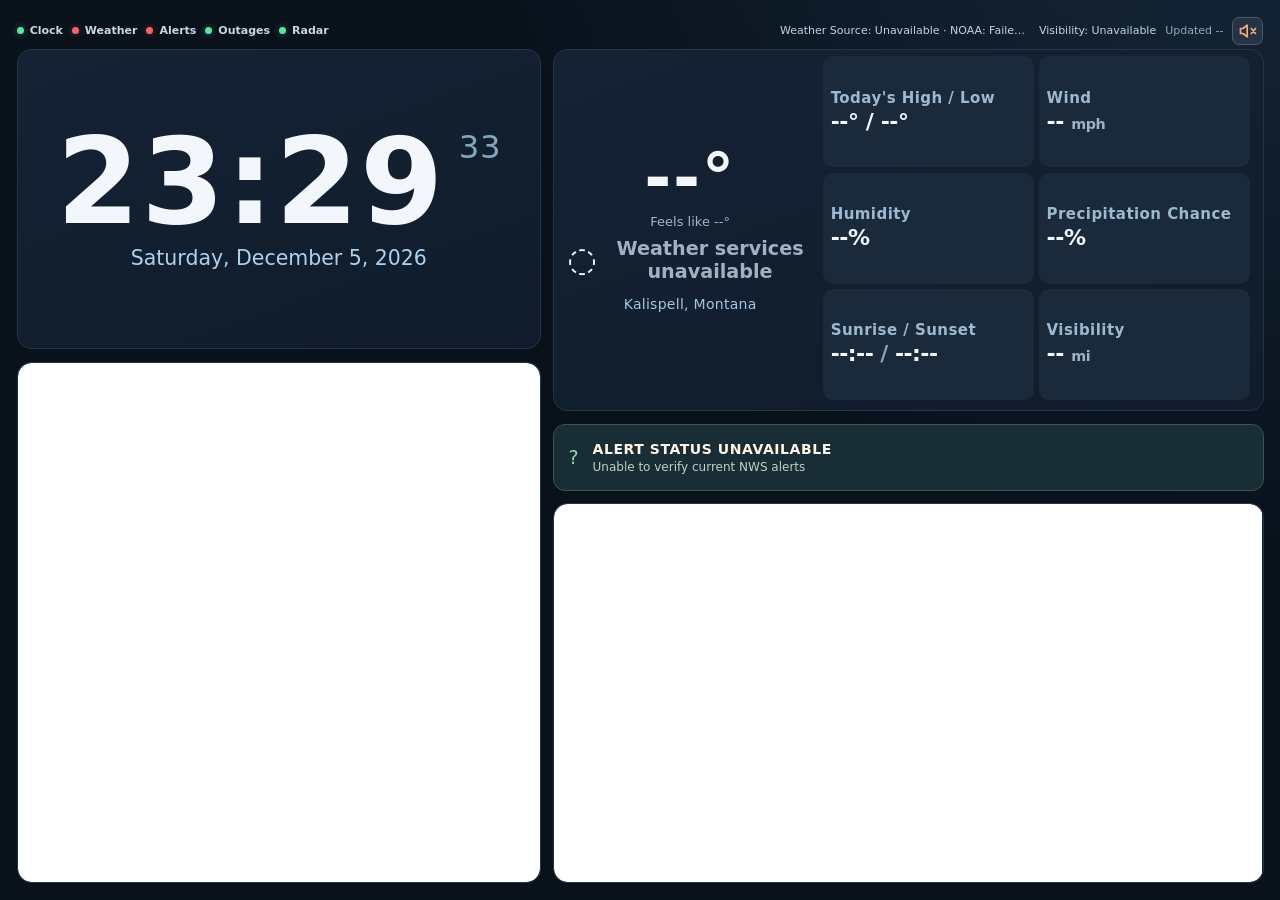
==== commit debd2a78: "Add files via upload" ====
--- a/kalispell-dashboard/index.html
+++ b/kalispell-dashboard/index.html
@@ -113,7 +113,7 @@
     .metric,.metric:nth-child(even){padding:clamp(5px,.48vw,10px);min-height:0;gap:clamp(2px,.3vh,6px);justify-content:center}
     .metric-name{font-size:clamp(10px,.73vw,14px)}
     .metric-value{font-size:clamp(18px,1.52vw,30px)}
-    .alert-banner{display:flex;min-height:clamp(47px,5.1vh,76px);background:#182d35;border-color:#36594e;padding:clamp(8px,.65vw,13px) clamp(14px,1vw,20px)}
+    .alert-banner{display:flex;min-height:clamp(67px,7vh,92px);background:#182d35;border-color:#36594e;padding:clamp(8px,.65vw,13px) clamp(14px,1vw,20px)}
     .alert-banner.severe{background:linear-gradient(100deg,#862b2b,#41202a);border-color:#ff8989}
     .alert-symbol{font-size:clamp(19px,1.3vw,26px);color:#95d5bb}
     .alert-banner.severe .alert-symbol{color:#fff}
@@ -169,6 +169,42 @@
       .metric-name{font-size:clamp(14px,1.04vw,19px)}
       .condition{font-size:clamp(17px,1.3vw,24px)}
     }
+
+    .solar-pair{font-size:clamp(17px,1.4vw,29px);letter-spacing:-.025em}
+    .solar-sep{color:#87a3ba}
+    .alert-banner.watch{background:linear-gradient(95deg,#55431b,#312e25);border-color:#e2be69}
+    .alert-banner.advisory{background:linear-gradient(95deg,#534d21,#302e23);border-color:#ddd278}
+    .alert-banner.severe{background:linear-gradient(100deg,#862b2b,#41202a);border-color:#ff8989}
+    .alert-banner.critical{background:linear-gradient(100deg,#a52626,#4b101b);border-color:#ff6666}
+    .stale-indicator{color:#e9b279!important}
+    .screen{filter:brightness(var(--screen-brightness,1))}
+    .audio-icon{width:31px;height:28px;flex-shrink:0;display:inline-flex;align-items:center;justify-content:center;border-radius:7px;background:#253345;border:1px solid #4c5967;color:#f0ae7d;cursor:pointer;padding:4px}
+    .audio-icon .speaker-svg{width:20px;height:20px}
+    .audio-icon .speaker-wave{display:none}
+    .audio-icon .speaker-slash{display:block}
+    .audio-icon.audio-on{color:#80f0ae;background:#153f30;border-color:#319765;box-shadow:0 0 8px #38ce8244}
+    .audio-icon.audio-on .speaker-wave{display:block}
+    .audio-icon.audio-on .speaker-slash{display:none}
+    @keyframes soundAttention{0%,100%{background:#253345;box-shadow:none}50%{background:#743825;box-shadow:0 0 12px #f29b6388}}
+    .audio-icon.needs-audio{animation:soundAttention 1.65s ease-in-out infinite}
+    @media(prefers-reduced-motion:reduce){.audio-icon.needs-audio{animation:none;border-color:#f0ae7d}}
+  
+    /* v1.2 TV layout polish */
+    .weather-main{justify-content:center!important;align-items:center!important;gap:clamp(8px,.8vh,14px)!important;height:100%;min-height:0}
+    .condition-line{display:flex;align-items:center;justify-content:center;gap:clamp(9px,.8vw,16px);max-width:100%;text-align:center}
+    .condition-line .weather-symbol{font-size:clamp(28px,2.65vw,49px);min-width:0;line-height:1;flex-shrink:0}
+    .condition-line .condition{font-size:clamp(19px,1.5vw,27px);margin:0;font-weight:650}
+    .metrics .metric-name{font-size:clamp(15px,1.06vw,20px);font-weight:650;line-height:1.15}
+    .metrics .metric-value{font-size:clamp(22px,1.55vw,30px);font-weight:700;line-height:1.1}
+
+    .topbar-source{max-width:250px}
+    @media(min-width:851px) and (max-height:820px){.metrics .metric-name{font-size:clamp(13px,.98vw,18px)}.metrics .metric-value{font-size:clamp(19px,1.42vw,27px)}.condition-line .weather-symbol{font-size:clamp(25px,2.3vw,40px)}}
+
+
+    /* Official EPA AirNow iframe: scaled to fit the compact sixth weather tile. */
+
+    .feels-like{font-size:clamp(13px,1vw,19px);color:#9fb6c9;margin-top:-4px;font-weight:500;white-space:nowrap}
+    @media(max-height:820px) and (min-width:851px){.feels-like{font-size:clamp(12px,.86vw,16px)}}
   </style>
 </head>
 <body>
@@ -182,10 +218,11 @@
       <span class="health-item" title="Frame loaded; does not verify radar provider data"><i class="health-light" id="radar-light"></i>Radar</span>
     </div>
     <div class="topbar-controls">
-      <span id="weather-status" class="topbar-source">Weather connecting</span>
+      <span id="weather-status" class="topbar-source">Weather Source: Connecting</span>
+      <span id="visibility-source" class="topbar-source">Visibility: Connecting</span>
       <span id="updated" class="topbar-updated">Updated --</span>
       <span id="alert-status" class="offscreen">Alerts checking</span>
-      <button id="audio-enable" class="audio-enable" type="button" aria-label="Enable dashboard alarm sounds">Enable sound</button>
+      <button id="audio-enable" class="audio-icon needs-audio" type="button" aria-label="Enable dashboard alarm sounds" title="Click to enable alarm sounds" aria-pressed="false"><svg class="speaker-svg" viewBox="0 0 24 24" aria-hidden="true" fill="none" stroke="currentColor" stroke-width="2" stroke-linecap="round" stroke-linejoin="round"><path d="M11 5 6 9H3v6h3l5 4V5Z"/><path class="speaker-wave" d="M15 9a5 5 0 0 1 0 6M18 6a9 9 0 0 1 0 12"/><path class="speaker-slash" d="m16 9 5 6m0-6-5 6"/></svg></button>
     </div>
   </header>
 
@@ -207,14 +244,14 @@
     <div class="rightstack" id="rightstack">
     <article class="panel weather">
 
-      <div class="weather-content"><div class="weather-main"><div class="weather-symbol" id="weather-icon" aria-hidden="true">◌</div><div class="temp" id="temp">--°</div><div class="condition" id="condition">Connecting to weather service…</div><div class="weather-location">Kalispell, Montana</div></div>
+      <div class="weather-content"><div class="weather-main"><div class="temp" id="temp">--°</div><div class="feels-like" id="feels-like">Feels like --°</div><div class="condition-line"><span class="weather-symbol" id="weather-icon" aria-hidden="true">◌</span><span class="condition" id="condition">Connecting…</span></div><div class="weather-location">Kalispell, Montana</div></div>
       <div class="metrics">
         <div class="metric"><div class="metric-name">Today's High / Low</div><div class="metric-value" id="highlow">--° / --°</div></div>
         <div class="metric"><div class="metric-name">Wind</div><div class="metric-value" id="wind">-- <em>mph</em></div></div>
         <div class="metric"><div class="metric-name">Humidity</div><div class="metric-value" id="humidity">--%</div></div>
         <div class="metric"><div class="metric-name">Precipitation Chance</div><div class="metric-value" id="precip">--%</div></div>
-        <div class="metric"><div class="metric-name">Sunrise</div><div class="metric-value" id="sunrise">--:--</div></div>
-        <div class="metric"><div class="metric-name">Sunset</div><div class="metric-value" id="sunset">--:--</div></div>
+        <div class="metric"><div class="metric-name">Sunrise / Sunset</div><div class="metric-value solar-pair"><span id="sunrise">--:--</span><span class="solar-sep"> / </span><span id="sunset">--:--</span></div></div>
+        <div class="metric"><div class="metric-name">Visibility</div><div class="metric-value" id="visibility">-- <em>mi</em></div></div>
       </div>
       </div>
     </article>
@@ -248,32 +285,70 @@
     osc.connect(gain).connect(audioContext.destination);osc.start(start);osc.stop(start+duration+0.01);
   }
   function playSound(kind){
-    if(!audioReady||!audioContext||audioContext.state!=='running')return;
+    if(audioMuted||!audioReady||!audioContext||audioContext.state!=='running')return;
     const at=audioContext.currentTime+0.035;
     if(kind==='fault'){
       tone(440,at,0.19);tone(330,at+0.24,0.28);
     }else if(kind==='alert'){
       tone(660,at,0.19,0.16);tone(880,at+0.25,0.22,0.16);tone(1046,at+0.55,0.4,0.18);
-    }
-  }
-  soundButton.addEventListener('click',async()=>{
+    }else if(kind==='warning'){
+      for(let k=0;k<3;k++){tone(850,at+k*.55,.23,.2);tone(630,at+k*.55+.26,.25,.2)}
+    }
+  }
+  let audioMuted=false;
+  function showAudioStatus(){
+    const enabled=audioReady&&!audioMuted&&audioContext?.state==='running';
+    soundButton.classList.toggle('audio-on',enabled);
+    soundButton.classList.toggle('needs-audio',!enabled);
+    soundButton.setAttribute('aria-pressed',String(enabled));
+    soundButton.setAttribute('aria-label',enabled?'Mute dashboard alarm sounds':'Enable dashboard alarm sounds');
+    soundButton.title=enabled?'Sound on — click to mute':'Sound off — click to enable';
+  }
+  async function activateSound(){
     try{
+      if(!(window.AudioContext||window.webkitAudioContext))throw new Error('Web Audio not supported');
       audioContext??=new (window.AudioContext||window.webkitAudioContext)();
       await audioContext.resume();
       audioReady=audioContext.state==='running';
-      if(audioReady){soundButton.textContent='Sound on';soundButton.classList.add('ready');soundButton.title='Sound is enabled for this page session';}
-    }catch(e){soundButton.textContent='Sound blocked';console.warn('Audio activation failed',e)}
+    }catch(error){audioReady=false;console.warn('Audio activation unavailable:',error)}
+    showAudioStatus();
+  }
+  soundButton.addEventListener('click',()=>{
+    if(audioReady&&!audioMuted&&audioContext?.state==='running'){
+      audioMuted=true;showAudioStatus();
+    }else{
+      audioMuted=false;activateSound();
+    }
   });
+  // Try audio on first load, but the browser may require a genuine user gesture.
+  // Never claim audio is on unless its AudioContext is actually running.
+  activateSound();
+  document.addEventListener('visibilitychange',showAudioStatus);
+  setInterval(showAudioStatus,10000);
   // No alarm on startup: only a subsequent known-green-to-red transition.
   const previousLights=new Map();
-  // Remember alert identities across the dashboard's scheduled reload.
-  const ALERT_STORAGE='kalispell-seen-nws-alert-ids-v1';
-  let seenAlertIds=null;
-  try{const saved=sessionStorage.getItem(ALERT_STORAGE);if(saved!==null)seenAlertIds=new Set(JSON.parse(saved))}catch(e){}
-  function reportAlertIds(ids){
-    if(seenAlertIds!==null && ids.some(id=>!seenAlertIds.has(id)))playSound('alert');
-    seenAlertIds=new Set(ids);
-    try{sessionStorage.setItem(ALERT_STORAGE,JSON.stringify(ids))}catch(e){}
+  // Persist most recent alert identities/severity so refreshes and page reloads do not re-alarm.
+  const ALERT_STORAGE='kalispell-nws-alert-severity-v2';
+  let previousAlerts=null;
+  try{const stored=sessionStorage.getItem(ALERT_STORAGE);if(stored)previousAlerts=new Map(JSON.parse(stored))}catch(e){}
+  function reportAlertIds(alerts){
+    const current=new Map(alerts.map(f=>{
+      const p=f.properties||{};
+      return [String(p.id||p['@id']||f.id||`${p.event}-${p.onset}`),alertPriority(p)];
+    }));
+    if(previousAlerts!==null){
+      const changes=[...current.entries()].filter(([id,level])=>!previousAlerts.has(id)||level>previousAlerts.get(id));
+      if(changes.length)playSound(changes.some(([,level])=>level>=3)?'warning':'alert');
+    }
+    previousAlerts=current;
+    try{sessionStorage.setItem(ALERT_STORAGE,JSON.stringify([...current.entries()]))}catch(e){}
+  }
+  function alertPriority(p){
+    const name=String(p.event||'').toLowerCase();
+    if(/warning|emergency/.test(name))return 3;
+    if(/watch/.test(name))return 2;
+    if(/advisory|statement/.test(name))return 1;
+    return {Extreme:3,Severe:3,Moderate:2,Minor:1}[p.severity]||1;
   }
   const TZ='America/Denver';
   const $=id=>document.getElementById(id);
@@ -283,7 +358,7 @@
   const clockFmt=new Intl.DateTimeFormat('en-US',{timeZone:TZ,hour:'2-digit',minute:'2-digit',second:'2-digit',hourCycle:'h23'});
   function clockTick(){let now=new Date();let parts=clockFmt.formatToParts(now);let val=x=>parts.find(p=>p.type===x)?.value??'00';$('clock').textContent=`${val('hour')}:${val('minute')}`;$('seconds').textContent=val('second');$('date').textContent=dateFmt.format(now)}
   clockTick();setInterval(clockTick,1000);
-  const WEATHER_URL='https://api.open-meteo.com/v1/forecast?latitude=48.1987&longitude=-114.3129&current=temperature_2m,relative_humidity_2m,weather_code,is_day,wind_speed_10m,wind_direction_10m&daily=temperature_2m_max,temperature_2m_min,sunrise,sunset&hourly=precipitation_probability&temperature_unit=fahrenheit&wind_speed_unit=mph&timezone=America%2FDenver&forecast_days=2';
+  const WEATHER_URL='https://api.open-meteo.com/v1/forecast?latitude=48.1987&longitude=-114.3129&current=temperature_2m,relative_humidity_2m,weather_code,is_day,wind_speed_10m,wind_direction_10m,apparent_temperature,visibility&daily=temperature_2m_max,temperature_2m_min,sunrise,sunset&hourly=precipitation_probability&temperature_unit=fahrenheit&wind_speed_unit=mph&timezone=America%2FDenver&forecast_days=2';
   const compass=d=>['N','NE','E','SE','S','SW','W','NW'][Math.round((d%360)/45)%8];
   const txt=(v,suffix='')=>Number.isFinite(v)?`${Math.round(v)}${suffix}`:'--';
   const weatherLookup=(code,isDay)=>{
@@ -330,6 +405,8 @@
     $('highlow').textContent=`${txt(d.temperature_2m_max?.[0],'°')} / ${txt(d.temperature_2m_min?.[0],'°')}`;
     windInfo(c.wind_speed_10m,c.wind_direction_10m);
     $('humidity').textContent=txt(c.relative_humidity_2m,'%');$('precip').textContent=txt(precipitationProbability(data),'%');
+    $('feels-like').textContent=`Feels like ${txt(c.apparent_temperature,'°')}`;
+    if(Number.isFinite(c.visibility)){renderVisibility(c.visibility/1609.344,'Open-Meteo (fallback)')}
     $('sunrise').textContent=d.sunrise?.[0]?.split('T')[1]?.slice(0,5)??'--:--';
     $('sunset').textContent=d.sunset?.[0]?.split('T')[1]?.slice(0,5)??'--:--';
   }
@@ -353,6 +430,9 @@
     const highs=periods.filter(p=>p.isDaytime),lows=periods.filter(p=>!p.isDaytime);
     $('highlow').textContent=`${txt(highs[0]?.temperature,'°')} / ${txt(lows[0]?.temperature,'°')}`;
     const windMatch=String(h.windSpeed||'').match(/\d+/);
+    const windMph=windMatch?Number(windMatch[0]):NaN;
+    const rhForFeels=h.relativeHumidity?.value;
+    $('feels-like').textContent=`Feels like ${txt(feelsLikeF(tempF,windMph,rhForFeels),'°')}`;
     $('wind').textContent=(windMatch?windMatch[0]:'--')+' mph '+(h.windDirection||'');
     const rh=h.relativeHumidity?.value;
     $('humidity').textContent=txt(rh,'%');
@@ -396,7 +476,7 @@
         await renderNwsPrimary();
         weatherLastSuccessful=Date.now();
         $('updated').textContent=`Updated ${updateFmt.format(new Date())}`;
-        setWeatherStatus('Weather live · NOAA/NWS',true);
+        setWeatherStatus('Weather Source: NOAA/NWS',true);
         // Locally compute solar times using NOAA equations.
         calculateSolarTimes();
         return;
@@ -405,51 +485,104 @@
         renderOpenMeteo(await fetchJson(WEATHER_URL));
         weatherLastSuccessful=Date.now();
         $('updated').textContent=`Updated ${updateFmt.format(new Date())}`;
-        setWeatherStatus('Weather live · Open-Meteo backup',true);
+        setWeatherStatus('Weather Source: Open-Meteo (fallback)',true);
         return;
       }catch(error){
         console.warn('Open-Meteo backup unavailable:',error);
         const reason=`NOAA: ${primaryError?.message||'request failed'}; Open-Meteo: ${error?.message||'request failed'}`;
-        setWeatherStatus('Weather unavailable · '+reason);
+        setWeatherStatus('Weather Source: Unavailable · '+reason);
         if(!weatherLastSuccessful)$('condition').textContent='Weather services unavailable';
       }
     }finally{weatherRefreshing=false}
   }
-  refreshWeather();setInterval(refreshWeather,5*60*1000);
-  // Retry shortly after initial page load in case the network is still connecting.
-  setTimeout(()=>{if(!weatherLastSuccessful)refreshWeather()},25000);
+  let weatherFailures=0;
+  async function weatherCycle(){
+    const before=weatherLastSuccessful;
+    await refreshWeather();
+    weatherFailures=weatherLastSuccessful>before?0:Math.min(weatherFailures+1,6);
+    setTimeout(weatherCycle,weatherFailures?Math.min(300000,15000*2**(weatherFailures-1)):300000);
+  }
+  weatherCycle();
+  // NOAA/NWS observation-station visibility. Run separately so a station failure
+  // never prevents the main NWS forecast from displaying.
+  let visibilityLastSuccessful=0;
+  function renderVisibility(miles,source){
+    if(!Number.isFinite(miles)||miles<0) return;
+    $('visibility').innerHTML=`${miles>=10?Math.round(miles):miles.toFixed(1)} <em>mi</em>`;
+    $('visibility-source').textContent=`Visibility: ${source}`;
+    visibilityLastSuccessful=Date.now();
+  }
+  async function refreshVisibility(){
+    try{
+      const observation=await fetchJson('https://api.weather.gov/stations/KGPI/observations/latest',12000);
+      const meters=observation.properties?.visibility?.value;
+      if(Number.isFinite(meters))renderVisibility(meters/1609.344,'NOAA/NWS (KGPI)');
+      else throw new Error('No station visibility');
+    }catch(err){
+      console.warn('NOAA visibility not available:',err);
+      if(!visibilityLastSuccessful){
+        $('visibility-source').textContent='Visibility: Unavailable';
+      }
+    }
+  }
+  refreshVisibility();
+  setInterval(refreshVisibility,5*60*1000);
+
+  // NOAA wind chill / heat-index formulas; in ordinary conditions use air temp.
+  function feelsLikeF(t,w,rh){
+    if(!Number.isFinite(t))return NaN;
+    if(t<=50&&Number.isFinite(w)&&w>3)
+      return 35.74+0.6215*t-35.75*Math.pow(w,0.16)+0.4275*t*Math.pow(w,0.16);
+    if(t>=80&&Number.isFinite(rh)){
+      const hi=-42.379+2.04901523*t+10.14333127*rh-.22475541*t*rh-.00683783*t*t-.05481717*rh*rh+.00122874*t*t*rh+.00085282*t*rh*rh-.00000199*t*t*rh*rh;
+      return hi>t?hi:t;
+    }
+    return t;
+  }
+
   // NWS active alerts for Flathead County (MTC029).
   // An unsuccessful response never silently clears an alert previously displayed.
   const ALERTS_URL='https://api.weather.gov/alerts/active?zone=MTC029';
+  let activeAlerts=[],alertTickerIndex=0,alertFailures=0;
+  function showAlert(index){
+    const banner=$('alert-banner');
+    banner.classList.remove('severe','critical','watch','advisory');
+    if(!activeAlerts.length){
+      $('alert-symbol').textContent='✓';$('alert-heading').textContent='NO ACTIVE WEATHER ALERTS';
+      $('alert-details').textContent='';
+      $('alert-link').hidden=true;return;
+    }
+    const f=activeAlerts[index%activeAlerts.length],p=f.properties||{},priority=alertPriority(p);
+    const warning=priority===3;
+    banner.classList.add(warning?'severe':priority===2?'watch':'advisory');
+    if(warning && String(p.severity).toLowerCase()==='extreme')banner.classList.add('critical');
+    $('alert-symbol').textContent='⚠';
+    $('alert-heading').textContent=(activeAlerts.length>1?`${index%activeAlerts.length+1}/${activeAlerts.length} · `:'')+(p.event||'WEATHER ALERT').toUpperCase();
+    $('alert-details').textContent=p.headline||p.areaDesc||'NWS alert for Flathead County';
+    $('alert-link').href=p['@id']||p.id||f.id||'https://www.weather.gov/mso/';$('alert-link').hidden=false;
+  }
   async function refreshAlerts(){
     try{
-      const controller=new AbortController(), timer=setTimeout(()=>controller.abort(),12000);
-      let response;
-      try{response=await fetch(ALERTS_URL,{headers:{Accept:'application/geo+json'},cache:'no-store',signal:controller.signal})}finally{clearTimeout(timer)}
-      if(!response.ok)throw new Error('NWS '+response.status);
-      const data=await response.json();
-      const now=Date.now();
-      const alerts=(data.features??[]).filter(f=>{
-        const a=f.properties??{};
-        return a.status==='Actual' && (!a.effective||Date.parse(a.effective)<=now) && (!a.expires||Date.parse(a.expires)>now) && (!a.ends||Date.parse(a.ends)>now);
-      }).sort((a,b)=>{
-        const rank={Extreme:4,Severe:3,Moderate:2,Minor:1,Unknown:0};
-        return (rank[b.properties.severity]??0)-(rank[a.properties.severity]??0);
-      });
-      const banner=$('alert-banner');
-      reportAlertIds(alerts.map(f=>String(f.properties?.id||f.properties?.['@id']||f.id||`${f.properties?.event}-${f.properties?.onset}`)));
+      const data=await fetchJson(ALERTS_URL,12000),now=Date.now();
+      if(!Array.isArray(data.features))throw new Error('Malformed NWS alert data');
+      activeAlerts=data.features.filter(f=>{
+        const p=f.properties||{};
+        return p.status==='Actual'&&(!p.effective||Date.parse(p.effective)<=now)&&(!p.expires||Date.parse(p.expires)>now)&&(!p.ends||Date.parse(p.ends)>now);
+      }).sort((a,b)=>alertPriority(b.properties)-alertPriority(a.properties));
+      reportAlertIds(activeAlerts);
+      alertTickerIndex=0;showAlert(alertTickerIndex);
       $('alert-status').textContent='Alerts current';
-      if(!alerts.length){banner.classList.remove('severe');$('alert-symbol').textContent='✓';$('alert-heading').textContent='NO ACTIVE ALERTS';$('alert-details').textContent='No watches, warnings, or advisories.';$('alert-link').hidden=true;return}
-      const a=alerts[0].properties;
-      $('alert-heading').textContent=(alerts.length>1?`${alerts.length} ACTIVE ALERTS · `:'')+(a.event??'WEATHER ALERT').toUpperCase();
-      $('alert-details').textContent=a.headline||a.areaDesc||'Active National Weather Service advisory for Flathead County';
-      $('alert-link').href=(a['@id']||a.id||alerts[0].id||'https://www.weather.gov/mso/');
-      $('alert-symbol').textContent='⚠';$('alert-link').hidden=false;
-      banner.classList.toggle('severe',['Severe','Extreme'].includes(a.severity));
-    }catch(error){$('alert-status').textContent='Alerts unavailable';if($('alert-heading').textContent==='CHECKING WEATHER ALERTS'){$('alert-heading').textContent='ALERT STATUS UNAVAILABLE';$('alert-details').textContent='Unable to verify current NWS alerts';$('alert-symbol').textContent='?'}console.warn('Weather alerts update unsuccessful:',error)}
-  }
-  refreshAlerts();setInterval(refreshAlerts,2*60*1000);
-
+      alertFailures=0;
+    }catch(e){
+      $('alert-status').textContent='Alerts unavailable';
+      if(!alertSuccessfulAt){$('alert-heading').textContent='ALERT STATUS UNAVAILABLE';$('alert-details').textContent='Unable to verify current NWS alerts';$('alert-symbol').textContent='?'}
+      console.warn('Weather alert update:',e);
+      alertFailures=Math.min(alertFailures+1,6);
+    }
+    setTimeout(refreshAlerts,alertFailures?Math.min(120000,15000*2**(alertFailures-1)):120000);
+  }
+  refreshAlerts();
+  setInterval(()=>{if(activeAlerts.length>1){alertTickerIndex++;showAlert(alertTickerIndex)}},8500);
 
   // Health signals: API data freshness and alert API health are checked directly.
   // Cross-origin iframe 'load' means its frame loaded, not that its contents are healthy.
@@ -475,10 +608,24 @@
     setTimeout(()=>{if(!$(lightId).classList.contains('good'))light(lightId,false)},30000);
   }
   function refreshHealth(){
-    light('weather-light',!!weatherLastSuccessful && Date.now()-weatherLastSuccessful<15*60*1000);
+    const weatherFresh=!!weatherLastSuccessful && Date.now()-weatherLastSuccessful<15*60*1000;
+    light('weather-light',weatherFresh);
+    $('updated').classList.toggle('stale-indicator',!!weatherLastSuccessful&&!weatherFresh);
+    if(weatherLastSuccessful&&!weatherFresh && !$('weather-status').textContent.includes('stale')){
+      $('weather-status').textContent+=' · stale';
+    }
+
     if(alertSuccessfulAt && Date.now()-alertSuccessfulAt>10*60*1000)light('alert-light',false);
   }
   setInterval(refreshHealth,10000);
+  // Watchdog rechecks services after unusual browser suspension or overdue data.
+  let watchdogWeatherAttempt=0;
+  setInterval(()=>{
+    const now=Date.now();
+    if(weatherLastSuccessful && now-weatherLastSuccessful>18*60000 && now-watchdogWeatherAttempt>120000){watchdogWeatherAttempt=now;refreshWeather()}
+
+    if(alertSuccessfulAt && now-alertSuccessfulAt>11*60000 && !alertFailures)refreshAlerts();
+  },60000);
   refreshHealth();
   // Always-on subtle pixel shifting: reduces static exposure, but cannot prevent burn-in.
   let shiftStep=0;
@@ -489,6 +636,9 @@
   }
   setInterval(()=>{shiftStep++;applyShift()},120000);
   applyShift();
+  // Very small overall brightness variation; use TV manufacturer's protections as well.
+  let dimStep=0;
+  setInterval(()=>{dimStep=(dimStep+1)%4;document.documentElement.style.setProperty('--screen-brightness',[1,.985,.97,.985][dimStep])},20*60*1000);
 
   // Reload the static dashboard every six hours to keep embedded maps and a long-running TV browser fresh.
   setTimeout(()=>location.reload(),6*60*60*1000);
